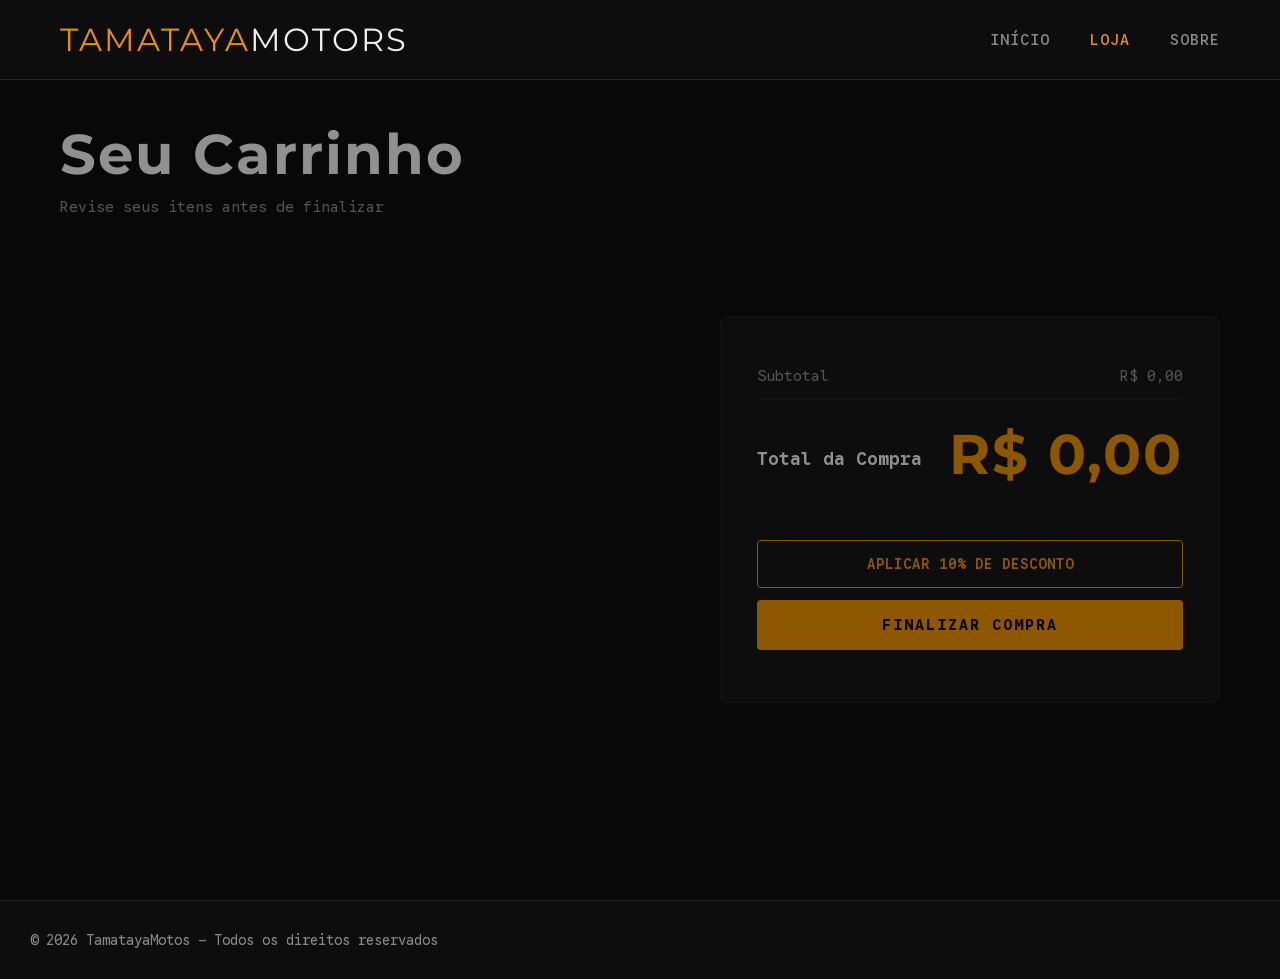
==== pages/loja.html @ a005fd48 "feat: estruturando o arquivo loja.html" ====
<!DOCTYPE html>
<html lang="pt-br">
<head>
    <meta charset="UTF-8">
    <meta name="viewport" content="width=device-width, initial-scale=1.0">
    <link rel="stylesheet" href="../src/css/estilo.css">
    <link rel="preconnect" href="https://fonts.googleapis.com">
    <link href="https://fonts.googleapis.com/css2?family=Bebas+Neue&family=Barlow:wght@400;500;600;700&display=swap" rel="stylesheet">
    <title>VoltRide | Carrinho</title>
</head>
<body>

    <header>
        <div class="logo">
            <span class="logo-volt">TAMATAYA</span><span class="logo-ride">MOTORS</span>
        </div>
        <nav>
            <ul>
                <li><a href="../index.html">Início</a></li>
                <li><a href="./loja.html" class="ativo">Loja</a></li>
                <li><a href="./sobre.html">Sobre</a></li>
            </ul>
        </nav>
    </header>

    <main id="loja-main">

        <section id="carrinho-section">
            <h2>Seu Carrinho</h2>
            <p class="section-sub">Revise seus itens antes de finalizar</p>

            <div id="lista-carrinho"></div>

            <div id="resumo">
                <div class="resumo-linha">
                    <span>Subtotal</span>
                    <span id="subtotal">R$ 0,00</span>
                </div>
                <div class="resumo-linha destaque">
                    <span>Total da Compra</span>
                    <h2 id="total-compra">R$ 0,00</h2>
                </div>
                <div class="resumo-acoes">
                    <button id="btn-desconto" onclick="aplicarDesconto()">Aplicar 10% de desconto</button>
                    <button id="btn-finalizar" onclick="finalizarCompra()">Finalizar compra</button>
                </div>
                <p id="msg-desconto"></p>
            </div>
        </section>

    </main>

    <footer>
        <p>&copy; 2026 TamatayaMotos — Todos os direitos reservados</p>
    </footer>

    <script src="../src/js/script.js"></script>

</body>
</html>
---- src/css/estilo.css ----
@import url('https://fonts.googleapis.com/css2?family=Bebas+Neue&family=Barlow:wght@400;500;600;700&display=swap');

@import url('https://fonts.googleapis.com/css2?family=Google+Sans+Code:ital,wght,MONO@0,300..800,1;1,300..800,1&family=Montserrat:ital,wght@0,100..900;1,100..900&display=swap');


:root {
    --preto: #0d0d0d;
    --preto-card: #161616;
    --preto-borda: #222;
    --laranja: #ea9000;
    --laranja-escuro: #b96c00;
    --branco: #f0f0f0;
    --cinza: #888;
    --fonte-titulo: 'Montserrat', sans-serif;
    --fonte-corpo: 'Google Sans Code', sans-serif;
}

* {
    margin: 0;
    padding: 0;
    box-sizing: border-box;
}

html {
    scroll-behavior: smooth;
}

body {
    background-color: var(--preto);
    color: var(--branco);
    font-family: var(--fonte-corpo);
    font-size: 16px;
}

header {
    display: flex;
    justify-content: space-between;
    align-items: center;
    padding: 20px 60px;
    background-color: var(--preto);
    border-bottom: 1px solid var(--preto-borda);
    position: fixed;
    top: 0;
    width: 100%;
    z-index: 100;
}

.logo {
    font-family: var(--fonte-titulo);
    font-size: 32px;
    letter-spacing: 2px;
}

.logo-volt {
    color: var(--laranja);
}

.logo-ride {
    color: var(--branco);
}

nav ul {
    display: flex;
    list-style: none;
    gap: 40px;
}

nav ul li a {
    color: var(--cinza);
    text-decoration: none;
    font-size: 15px;
    font-weight: 500;
    text-transform: uppercase;
    letter-spacing: 1px;
    transition: color 0.3s ease;
}

nav ul li a:hover,
nav ul li a.ativo {
    color: var(--laranja);
}

#banner {
    background-image: url(../assets/motobanner.jpg);
    background-repeat: no-repeat;
    background-size: cover;
    display: flex;
    align-items: center;
    justify-content: space-between;
    min-height: 100vh;
    padding: 140px 60px 80px;
    background-color: var(--preto);
    overflow: hidden;
    position: relative;
}

    &::before {
        content: '';
        /* background-color: #000000b5; */
        background: rgba(0, 0, 0, 0.4);
        position: absolute;
        top: 0;
        left: 0;
        width: 100%;
        height: 100%;
        z-index: 0;
    }
#banner > * {
  position: relative;
  z-index: 1;
}

.banner-texto {
    max-width: 600px;
}

.banner-sub {
    color: var(--laranja);
    font-size: 14px;
    text-transform: uppercase;
    letter-spacing: 4px;
    margin-bottom: 20px;
    font-weight: 600;
}

.banner-texto h1 {
    font-family: var(--fonte-titulo);
    font-size: 80px;
    line-height: 1;
    letter-spacing: 2px;
    margin-bottom: 40px;
}

.banner-texto h1 span {
    color: var(--laranja);
}

.btn-principal {
    display: inline-block;
    background-color: var(--laranja);
    color: var(--preto);
    text-decoration: none;
    font-weight: 700;
    font-size: 15px;
    text-transform: uppercase;
    letter-spacing: 2px;
    padding: 16px 40px;
    border-radius: 4px;
    transition: all 0.3s ease;
}

.btn-principal:hover {
    background-color: var(--laranja-escuro);
    transform: translateY(-2px);
}


#produtos {
    padding: 100px 60px;
    background-color: var(--preto);
}

#produtos h2 {
    font-family: var(--fonte-titulo);
    font-size: 56px;
    letter-spacing: 2px;
    margin-bottom: 10px;
}

.section-sub {
    color: var(--cinza);
    font-size: 15px;
    margin-bottom: 60px;
}

#lista-produtos {
    display: flex;
    flex-wrap: wrap;
    gap: 30px;
    justify-content: center;
}

.card-produto {
    background-color: var(--preto-card);
    border: 1px solid var(--preto-borda);
    border-radius: 8px;
    width: 340px;
    overflow: hidden;
    transition: transform 0.3s ease, border-color 0.3s ease;
    cursor: pointer;
}

.card-produto:hover {
    transform: translateY(-8px);
    border-color: var(--laranja);
}

.card-produto img {
    width: 100%;
    height: 220px;
    object-fit: contain;
    padding: 16px;
    background-color: var(--preto-card);
    display: block;
}

.card-info {
    padding: 24px;
}

.card-info h3 {
    font-family: var(--fonte-titulo);
    font-size: 28px;
    letter-spacing: 1px;
    margin-bottom: 10px;
    color: var(--branco);
}

.card-info p {
    color: var(--cinza);
    font-size: 14px;
    line-height: 1.7;
    margin-bottom: 20px;
}

.card-info .preco {
    color: var(--laranja);
    font-size: 22px;
    font-weight: 700;
}

#loja-main {
    padding: 120px 60px 80px;
    min-height: 100vh;
}

#carrinho-section h2 {
    font-family: var(--fonte-titulo);
    font-size: 56px;
    letter-spacing: 2px;
    margin-bottom: 10px;
}

#lista-carrinho {
    margin-top: 40px;
    display: flex;
    flex-direction: column;
    gap: 16px;
    margin-bottom: 40px;
}

.item-carrinho {
    display: flex;
    justify-content: space-between;
    align-items: center;
    background-color: var(--preto-card);
    border: 1px solid var(--preto-borda);
    border-radius: 8px;
    padding: 24px 30px;
    transition: border-color 0.3s ease;
}

.item-carrinho:hover {
    border-color: var(--laranja);
}

.item-info h4 {
    font-family: var(--fonte-titulo);
    font-size: 24px;
    letter-spacing: 1px;
    margin-bottom: 4px;
}

.item-info p {
    color: var(--cinza);
    font-size: 14px;
}

.item-preco {
    color: var(--laranja);
    font-size: 20px;
    font-weight: 700;
}

#resumo {
    background-color: var(--preto-card);
    border: 1px solid var(--preto-borda);
    border-radius: 8px;
    padding: 36px;
    max-width: 500px;
    margin-left: auto;
}

.resumo-linha {
    display: flex;
    justify-content: space-between;
    align-items: center;
    padding: 14px 0;
    border-bottom: 1px solid var(--preto-borda);
    color: var(--cinza);
    font-size: 15px;
}

.resumo-linha.destaque {
    border-bottom: none;
    padding-top: 20px;
}

.resumo-linha.destaque span {
    color: var(--branco);
    font-size: 18px;
    font-weight: 600;
}

.resumo-linha.destaque h2 {
    font-family: var(--fonte-titulo);
    font-size: 40px;
    color: var(--laranja);
    letter-spacing: 1px;
}

.resumo-acoes {
    display: flex;
    flex-direction: column;
    gap: 12px;
    margin-top: 28px;
}

#btn-desconto {
    background-color: transparent;
    border: 1px solid var(--laranja);
    color: var(--laranja);
    padding: 14px;
    font-family: var(--fonte-corpo);
    font-size: 14px;
    font-weight: 600;
    text-transform: uppercase;
    letter-spacing: 1px;
    border-radius: 4px;
    cursor: pointer;
    transition: all 0.3s ease;
}

#btn-desconto:hover {
    background-color: var(--laranja);
    color: var(--preto);
}

#btn-finalizar {
    background-color: var(--laranja);
    border: none;
    color: var(--preto);
    padding: 16px;
    font-family: var(--fonte-corpo);
    font-size: 15px;
    font-weight: 700;
    text-transform: uppercase;
    letter-spacing: 2px;
    border-radius: 4px;
    cursor: pointer;
    transition: all 0.3s ease;
}

#btn-finalizar:hover {
    background-color: var(--laranja-escuro);
    transform: translateY(-2px);
}

#msg-desconto {
    margin-top: 16px;
    color: var(--laranja);
    font-size: 13px;
    font-weight: 600;
    text-align: center;
}

#sobre-main {
    padding: 120px 60px 80px;
    min-height: 100vh;
}

#sobre-hero {
    margin-bottom: 70px;
}

#sobre-hero h2 {
    font-family: var(--fonte-titulo);
    font-size: 72px;
    letter-spacing: 2px;
    line-height: 1;
    margin-bottom: 16px;
}

#sobre-hero h2 span {
    color: var(--laranja);
}

#sobre-conteudo {
    display: flex;
    flex-direction: column;
    gap: 50px;
    max-width: 800px;
}

.sobre-bloco h3 {
    font-family: var(--fonte-titulo);
    font-size: 32px;
    letter-spacing: 1px;
    color: var(--laranja);
    margin-bottom: 16px;
}

.sobre-bloco p {
    color: #bbb;
    font-size: 16px;
    line-height: 1.9;
    margin-bottom: 14px;
}

.sobre-numeros {
    display: flex;
    gap: 40px;
    flex-wrap: wrap;
    margin-top: 20px;
    padding-top: 50px;
    border-top: 1px solid var(--preto-borda);
}

.numero-item h3 {
    font-family: var(--fonte-titulo);
    font-size: 48px;
    color: var(--laranja);
    letter-spacing: 2px;
}

.numero-item p {
    color: var(--cinza);
    font-size: 14px;
    text-transform: uppercase;
    letter-spacing: 1px;
    margin-top: 4px;
}

footer {
    text-align: start;
    padding: 30px;
    border-top: 1px solid var(--preto-borda);
    color: var(--cinza);
    font-size: 14px;
}
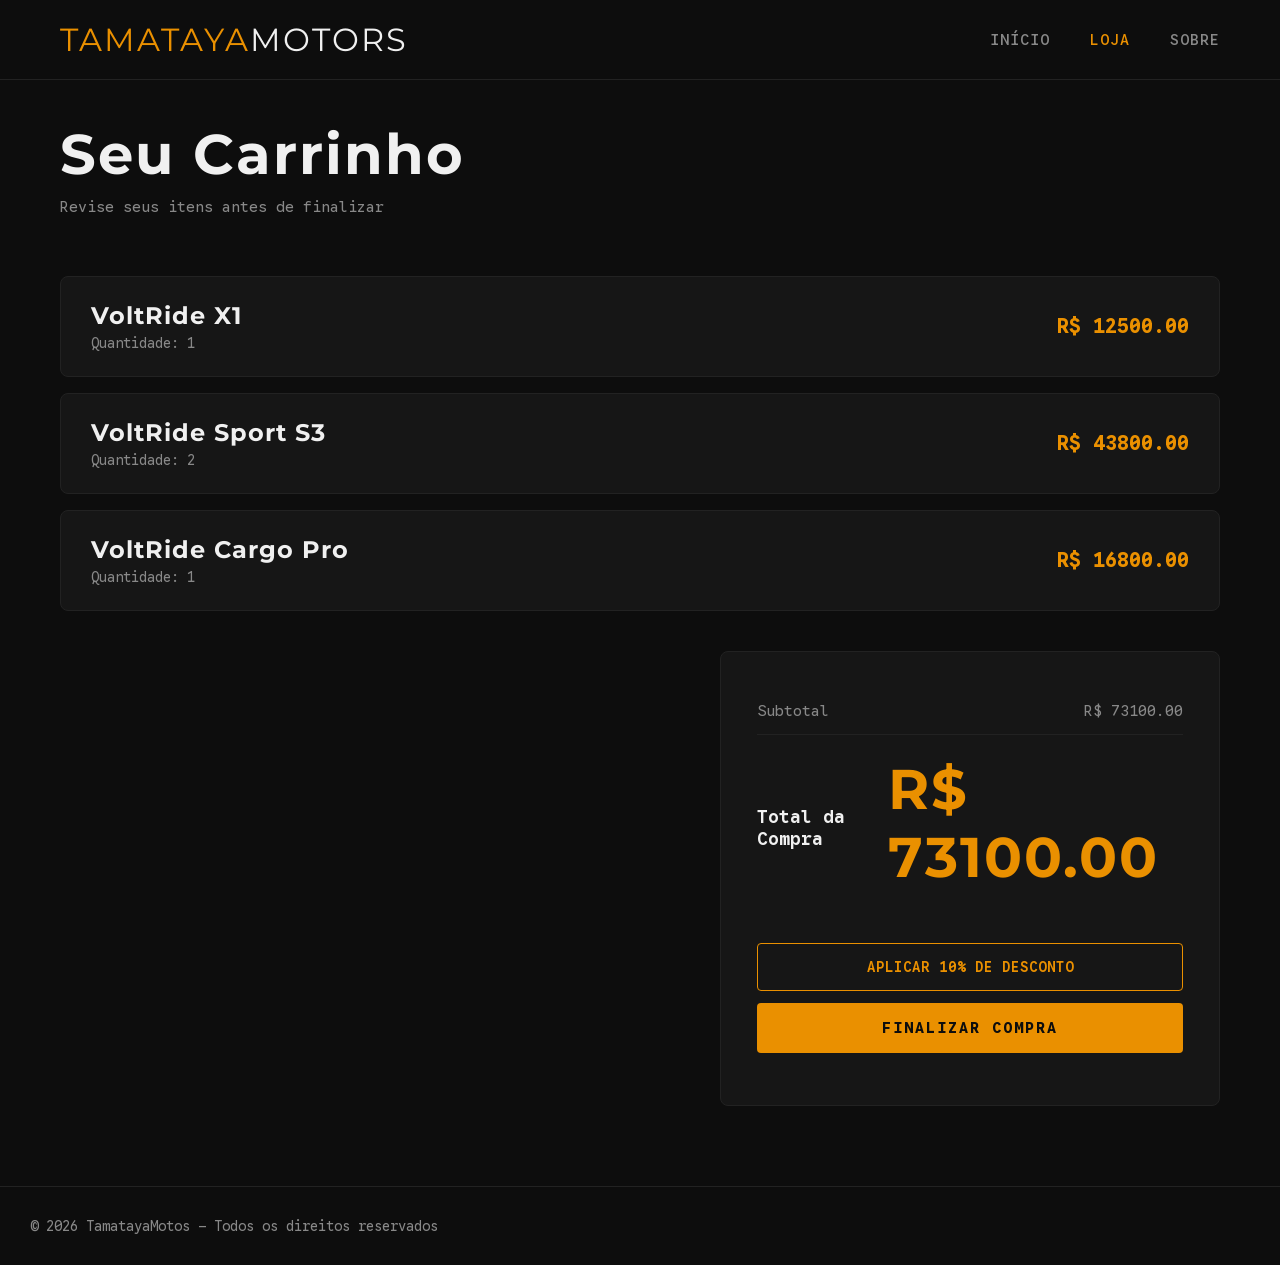
==== commit bee2c1da: "chore: adicionando foto das motos" ====
--- a/pages/loja.html
+++ b/pages/loja.html
@@ -4,9 +4,10 @@
     <meta charset="UTF-8">
     <meta name="viewport" content="width=device-width, initial-scale=1.0">
     <link rel="stylesheet" href="../src/css/estilo.css">
-    <link rel="preconnect" href="https://fonts.googleapis.com">
-    <link href="https://fonts.googleapis.com/css2?family=Bebas+Neue&family=Barlow:wght@400;500;600;700&display=swap" rel="stylesheet">
-    <title>VoltRide | Carrinho</title>
+     <link rel="preconnect" href="https://fonts.googleapis.com">
+<link rel="preconnect" href="https://fonts.gstatic.com" crossorigin>
+<link href="https://fonts.googleapis.com/css2?family=Google+Sans+Code:ital,wght,MONO@0,300..800,1;1,300..800,1&family=Montserrat:ital,wght@0,100..900;1,100..900&display=swap" rel="stylesheet">
+    <title>TamatayaMotos | Carrinho</title>
 </head>
 <body>
 
--- a/src/css/estilo.css
+++ b/src/css/estilo.css
@@ -96,8 +96,6 @@
 
     &::before {
         content: '';
-        /* background-color: #000000b5; */
-        background: rgba(0, 0, 0, 0.4);
         position: absolute;
         top: 0;
         left: 0;
@@ -402,6 +400,21 @@
     max-width: 800px;
 }
 
+#destaque{
+    max-width: 1000px;
+    margin-right: 0;
+}
+
+#destaque h4{
+    color: var(--branco);
+    font-size: 48px;
+    display: flex;
+    text-align: right;
+    margin-top: 150px;
+    font-family: 'Montserrat', sans-serif;
+}
+
+
 .sobre-bloco h3 {
     font-family: var(--fonte-titulo);
     font-size: 32px;
@@ -417,30 +430,6 @@
     margin-bottom: 14px;
 }
 
-.sobre-numeros {
-    display: flex;
-    gap: 40px;
-    flex-wrap: wrap;
-    margin-top: 20px;
-    padding-top: 50px;
-    border-top: 1px solid var(--preto-borda);
-}
-
-.numero-item h3 {
-    font-family: var(--fonte-titulo);
-    font-size: 48px;
-    color: var(--laranja);
-    letter-spacing: 2px;
-}
-
-.numero-item p {
-    color: var(--cinza);
-    font-size: 14px;
-    text-transform: uppercase;
-    letter-spacing: 1px;
-    margin-top: 4px;
-}
-
 footer {
     text-align: start;
     padding: 30px;
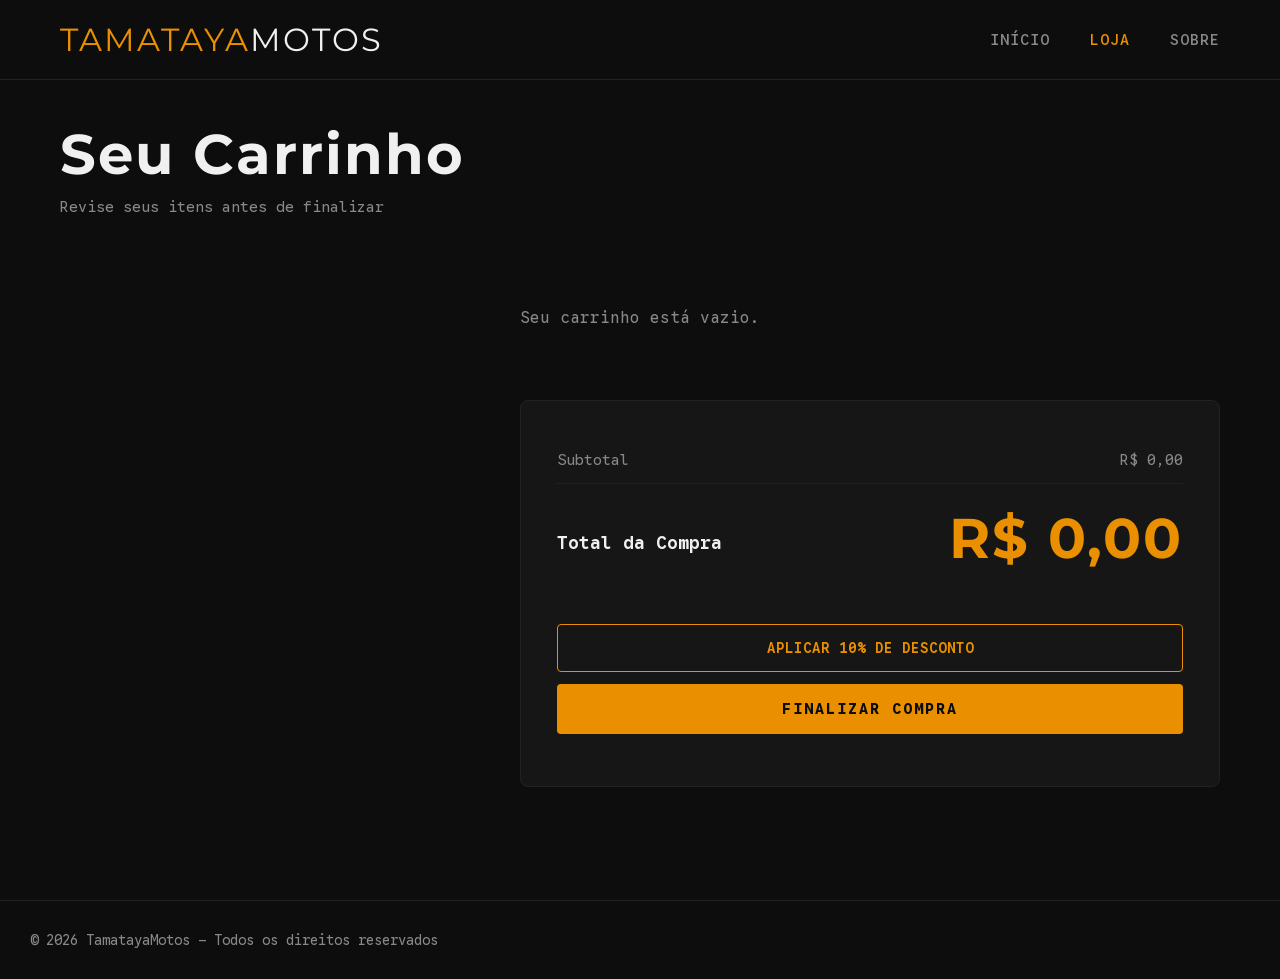
==== commit 8742f55f: "refactor: corrigindo inconstancia na logo das diferentes paginas" ====
--- a/pages/loja.html
+++ b/pages/loja.html
@@ -13,7 +13,7 @@
 
     <header>
         <div class="logo">
-            <span class="logo-volt">TAMATAYA</span><span class="logo-ride">MOTORS</span>
+            <span class="logo-tamataya">TAMATAYA</span><span class="logo-ride">MOTOS</span>
         </div>
         <nav>
             <ul>
--- a/src/css/estilo.css
+++ b/src/css/estilo.css
@@ -1,4 +1,4 @@
-@import url('https://fonts.googleapis.com/css2?family=Bebas+Neue&family=Barlow:wght@400;500;600;700&display=swap');
+
 
 @import url('https://fonts.googleapis.com/css2?family=Google+Sans+Code:ital,wght,MONO@0,300..800,1;1,300..800,1&family=Montserrat:ital,wght@0,100..900;1,100..900&display=swap');
 
@@ -51,7 +51,7 @@
     letter-spacing: 2px;
 }
 
-.logo-volt {
+.logo-tamataya {
     color: var(--laranja);
 }
 
@@ -93,16 +93,6 @@
     overflow: hidden;
     position: relative;
 }
-
-    &::before {
-        content: '';
-        position: absolute;
-        top: 0;
-        left: 0;
-        width: 100%;
-        height: 100%;
-        z-index: 0;
-    }
 #banner > * {
   position: relative;
   z-index: 1;
@@ -185,12 +175,12 @@
     width: 340px;
     overflow: hidden;
     transition: transform 0.3s ease, border-color 0.3s ease;
-    cursor: pointer;
 }
 
 .card-produto:hover {
     transform: translateY(-8px);
     border-color: var(--laranja);
+ 
 }
 
 .card-produto img {
@@ -285,7 +275,7 @@
     border: 1px solid var(--preto-borda);
     border-radius: 8px;
     padding: 36px;
-    max-width: 500px;
+    max-width: 700px;
     margin-left: auto;
 }
 
@@ -436,4 +426,65 @@
     border-top: 1px solid var(--preto-borda);
     color: var(--cinza);
     font-size: 14px;
-}+}
+
+/* ── Botão adicionar ao carrinho (index) ── */
+.btn-adicionar {
+    font-family: 'Montserrat', sans-serif;
+    margin-top: 0.8rem;
+    padding: 0.5rem 1.2rem;
+    /* background-color: #f97316; */
+    background-color: transparent;
+    outline: solid 0.1px var(--laranja);
+    color: #fff;
+    border: none;
+    border-radius: 4px;
+    font-size: 0.9rem;
+    cursor: pointer;
+    transition: background 0.2s;
+}
+
+.btn-adicionar:hover {
+    background-color: #ea6c0a;
+}
+
+/* ── Mensagem de confirmação (index) ── */
+#msg-adicionado {
+    display: none;
+    position: fixed;
+    bottom: 2rem;
+    right: 2rem;
+    background-color: #22c55e;
+    color: #fff;
+    padding: 0.8rem 1.5rem;
+    border-radius: 6px;
+    font-size: 0.95rem;
+    font-weight: 600;
+    box-shadow: 0 4px 12px rgba(0,0,0,0.3);
+    z-index: 999;
+}
+
+/* ── Botão excluir item (loja/carrinho) ── */
+.btn-excluir {
+    padding: 0.4rem 0.9rem;
+    background-color: transparent;
+    color: #ef4444;
+    border: 1px solid #ef4444;
+    border-radius: 4px;
+    font-size: 0.85rem;
+    cursor: pointer;
+    transition: background 0.2s, color 0.2s;
+}
+
+.btn-excluir:hover {
+    background-color: #ef4444;
+    color: #fff;
+}
+
+/* ── Carrinho vazio ── */
+.carrinho-vazio {
+    text-align: center;
+    padding: 2rem;
+    color: #888;
+    font-size: 1rem;
+}
